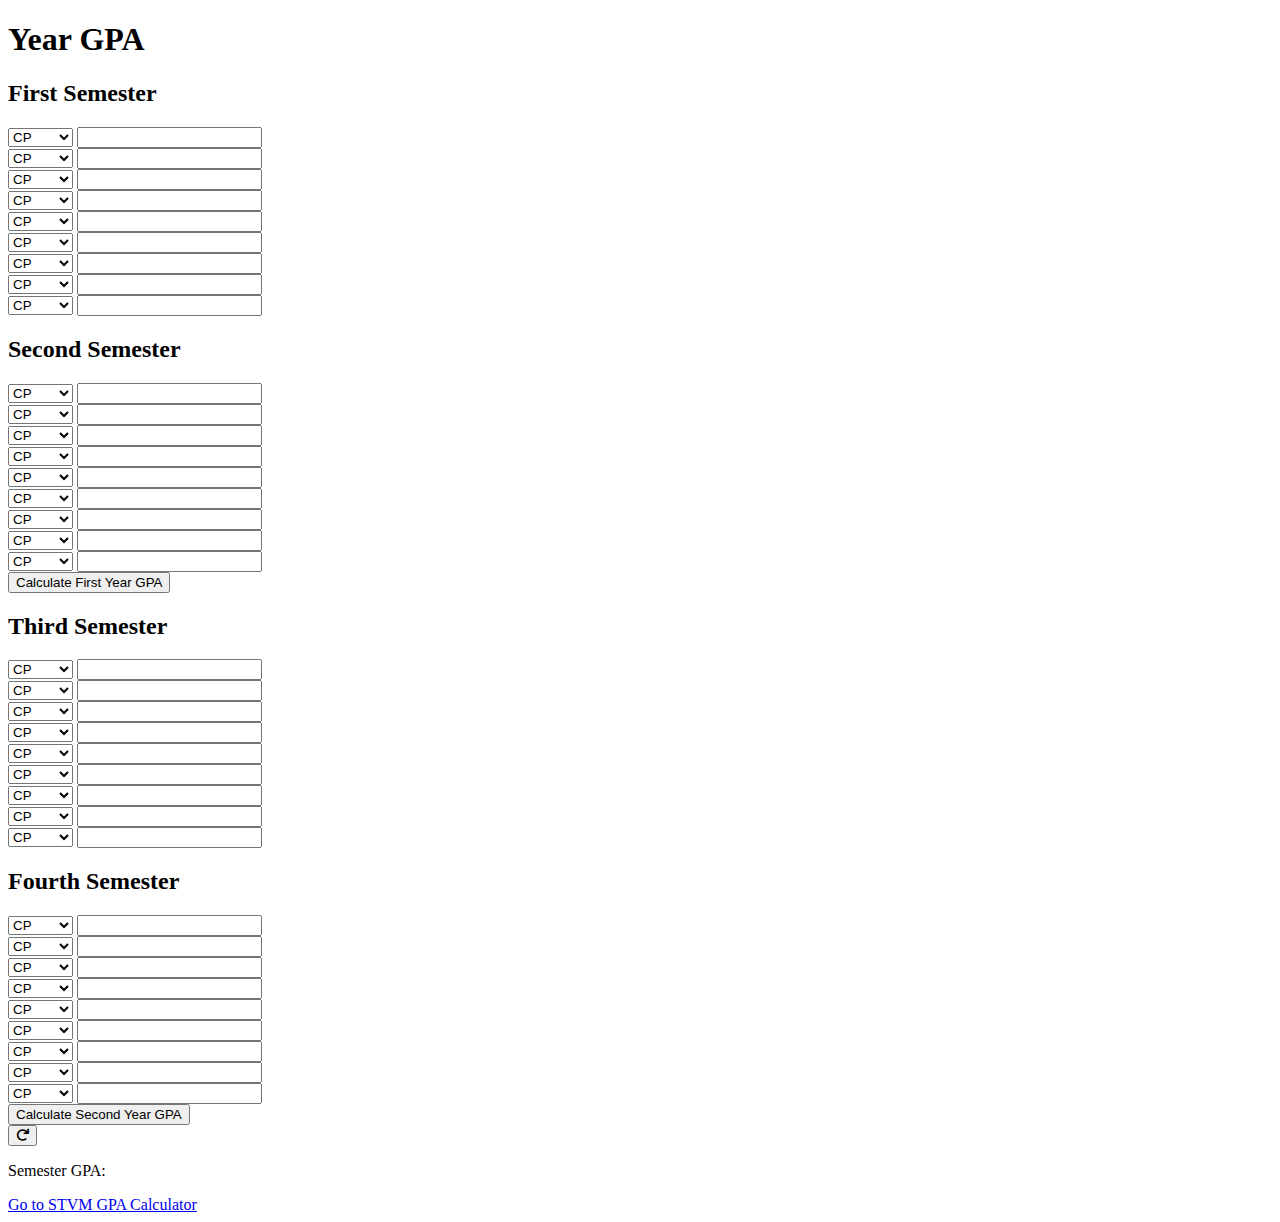
==== year_gpa.html @ 2b00e4dc "Create year_gpa.html" ====
<!DOCTYPE html>
<html lang="en">
<head>
    <meta charset="UTF-8">
    <meta name="viewport" content="width=device-width, initial-scale=1.0">
    <title>Year GPA</title>
    <link rel="stylesheet" href="styles2.css">
    <link rel="stylesheet" href="https://cdnjs.cloudflare.com/ajax/libs/font-awesome/6.0.0-beta3/css/all.min.css">
</head>
<body>
    <h1>Year GPA</h1>
    <div class="container">
        <div class="semester-group">
            <div class="column">
                <h2>First Semester</h2>
                <div class="box">
                    <select id="classType1">
                        <option value="cp">CP</option>
                        <option value="ap">AP</option>
                        <option value="honors">Honors</option>
                    </select>
                    <input type="text" id="grade1">
                </div>
                <div class="box">
                    <select id="classType2">
                        <option value="cp">CP</option>
                        <option value="ap">AP</option>
                        <option value="honors">Honors</option>
                    </select>
                    <input type="text" id="grade2">
                </div>
                <div class="box">
                    <select id="classType3">
                        <option value="cp">CP</option>
                        <option value="ap">AP</option>
                        <option value="honors">Honors</option>
                    </select>
                    <input type="text" id="grade3">
                </div>
                <div class="box">
                    <select id="classType4">
                        <option value="cp">CP</option>
                        <option value="ap">AP</option>
                        <option value="honors">Honors</option>
                    </select>
                    <input type="text" id="grade4">
                </div>
                <div class="box">
                    <select id="classType5">
                        <option value="cp">CP</option>
                        <option value="ap">AP</option>
                        <option value="honors">Honors</option>
                    </select>
                    <input type="text" id="grade5">
                </div>
                <div class="box">
                    <select id="classType6">
                        <option value="cp">CP</option>
                        <option value="ap">AP</option>
                        <option value="honors">Honors</option>
                    </select>
                    <input type="text" id="grade6">
                </div>
                <div class="box">
                    <select id="classType7">
                        <option value="cp">CP</option>
                        <option value="ap">AP</option>
                        <option value="honors">Honors</option>
                    </select>
                    <input type="text" id="grade7">
                </div>
                <div class="box">
                    <select id="classType8">
                        <option value="cp">CP</option>
                        <option value="ap">AP</option>
                        <option value="honors">Honors</option>
                    </select>
                    <input type="text" id="grade8">
                </div>
                <div class="box">
                    <select id="classType9">
                        <option value="cp">CP</option>
                        <option value="ap">AP</option>
                        <option value="honors">Honors</option>
                    </select>
                    <input type="text" id="grade9">
                </div>
                <!-- Add more boxes up to 8 -->
            </div>
            <div class="column">
                <h2>Second Semester</h2>
                <div class="box">
                    <select id="classType10">
                        <option value="cp">CP</option>
                        <option value="ap">AP</option>
                        <option value="honors">Honors</option>
                    </select>
                    <input type="text" id="grade10">
                </div>
                <div class="box">
                    <select id="classType11">
                        <option value="cp">CP</option>
                        <option value="ap">AP</option>
                        <option value="honors">Honors</option>
                    </select>
                    <input type="text" id="grade11">
                </div>
                <div class="box">
                    <select id="classType12">
                        <option value="cp">CP</option>
                        <option value="ap">AP</option>
                        <option value="honors">Honors</option>
                    </select>
                    <input type="text" id="grade12">
                </div>
                <div class="box">
                    <select id="classType13">
                        <option value="cp">CP</option>
                        <option value="ap">AP</option>
                        <option value="honors">Honors</option>
                    </select>
                    <input type="text" id="grade13">
                </div>
                <div class="box">
                    <select id="classType14">
                        <option value="cp">CP</option>
                        <option value="ap">AP</option>
                        <option value="honors">Honors</option>
                    </select>
                    <input type="text" id="grade14">
                </div>
                <div class="box">
                    <select id="classType15">
                        <option value="cp">CP</option>
                        <option value="ap">AP</option>
                        <option value="honors">Honors</option>
                    </select>
                    <input type="text" id="grade15">
                </div>
                <div class="box">
                    <select id="classType16">
                        <option value="cp">CP</option>
                        <option value="ap">AP</option>
                        <option value="honors">Honors</option>
                    </select>
                    <input type="text" id="grade16">
                </div>
                <div class="box">
                    <select id="classType17">
                        <option value="cp">CP</option>
                        <option value="ap">AP</option>
                        <option value="honors">Honors</option>
                    </select>
                    <input type="text" id="grade17">
                </div>
                <div class="box">
                    <select id="classType18">
                        <option value="cp">CP</option>
                        <option value="ap">AP</option>
                        <option value="honors">Honors</option>
                    </select>
                    <input type="text" id="grade18">
                </div>
                <!-- Add more boxes up to 8 -->
            </div>
            <div>
                <button id="calculateButton1">Calculate First Year GPA</button>
            </div>
        </div>
        <div class="semester-group">
            <div class="column">
                <h2>Third Semester</h2>
                <div class="box">
                    <select id="classType19">
                        <option value="cp">CP</option>
                        <option value="ap">AP</option>
                        <option value="honors">Honors</option>
                    </select>
                    <input type="text" id="grade19">
                </div>
                <div class="box">
                    <select id="classType20">
                        <option value="cp">CP</option>
                        <option value="ap">AP</option>
                        <option value="honors">Honors</option>
                    </select>
                    <input type="text" id="grade20">
                </div>
                <div class="box">
                    <select id="classType21">
                        <option value="cp">CP</option>
                        <option value="ap">AP</option>
                        <option value="honors">Honors</option>
                    </select>
                    <input type="text" id="grade21">
                </div>
                <div class="box">
                    <select id="classType22">
                        <option value="cp">CP</option>
                        <option value="ap">AP</option>
                        <option value="honors">Honors</option>
                    </select>
                    <input type="text" id="grade22">
                </div>
                <div class="box">
                    <select id="classType23">
                        <option value="cp">CP</option>
                        <option value="ap">AP</option>
                        <option value="honors">Honors</option>
                    </select>
                    <input type="text" id="grade23">
                </div>
                <div class="box">
                    <select id="classType24">
                        <option value="cp">CP</option>
                        <option value="ap">AP</option>
                        <option value="honors">Honors</option>
                    </select>
                    <input type="text" id="grade24">
                </div>
                <div class="box">
                    <select id="classType25">
                        <option value="cp">CP</option>
                        <option value="ap">AP</option>
                        <option value="honors">Honors</option>
                    </select>
                    <input type="text" id="grade25">
                </div>
                <div class="box">
                    <select id="classType26">
                        <option value="cp">CP</option>
                        <option value="ap">AP</option>
                        <option value="honors">Honors</option>
                    </select>
                    <input type="text" id="grade26">
                </div>
                <div class="box">
                    <select id="classType27">
                        <option value="cp">CP</option>
                        <option value="ap">AP</option>
                        <option value="honors">Honors</option>
                    </select>
                    <input type="text" id="grade27">
                </div>
                <!-- Add more boxes up to 8 -->
            </div>
            <div class="column">
                <h2>Fourth Semester</h2>
                <div class="box">
                    <select id="classType28">
                        <option value="cp">CP</option>
                        <option value="ap">AP</option>
                        <option value="honors">Honors</option>
                    </select>
                    <input type="text" id="grade28">
                </div>
                <div class="box">
                    <select id="classType29">
                        <option value="cp">CP</option>
                        <option value="ap">AP</option>
                        <option value="honors">Honors</option>
                    </select>
                    <input type="text" id="grade29">
                </div>
                <div class="box">
                    <select id="classType30">
                        <option value="cp">CP</option>
                        <option value="ap">AP</option>
                        <option value="honors">Honors</option>
                    </select>
                    <input type="text" id="grade30">
                </div>
                <div class="box">
                    <select id="classType31">
                        <option value="cp">CP</option>
                        <option value="ap">AP</option>
                        <option value="honors">Honors</option>
                    </select>
                    <input type="text" id="grade31">
                </div>
                <div class="box">
                    <select id="classType32">
                        <option value="cp">CP</option>
                        <option value="ap">AP</option>
                        <option value="honors">Honors</option>
                    </select>
                    <input type="text" id="grade32">
                </div>
                <div class="box">
                    <select id="classType33">
                        <option value="cp">CP</option>
                        <option value="ap">AP</option>
                        <option value="honors">Honors</option>
                    </select>
                    <input type="text" id="grade33">
                </div>
                <div class="box">
                    <select id="classType34">
                        <option value="cp">CP</option>
                        <option value="ap">AP</option>
                        <option value="honors">Honors</option>
                    </select>
                    <input type="text" id="grade34">
                </div>
                <div class="box">
                    <select id="classType35">
                        <option value="cp">CP</option>
                        <option value="ap">AP</option>
                        <option value="honors">Honors</option>
                    </select>
                    <input type="text" id="grade35">
                </div>
                <div class="box">
                    <select id="classType36">
                        <option value="cp">CP</option>
                        <option value="ap">AP</option>
                        <option value="honors">Honors</option>
                    </select>
                    <input type="text" id="grade36">
                </div>
                <!-- Add more boxes up to 8 -->
            </div>
            <div>
                <button id="calculateButton2">Calculate Second Year GPA</button>
            </div>
        </div>
    </div>
    <div>
        <button id="resetButton"><i class="fas fa-redo"></i></button>
    </div>
    <div>
        <p id="averageGPA">Semester GPA: </p>
    </div>
    </div>
    <a href="https://stvmgradecalculator.netlify.app/">Go to STVM GPA Calculator</a>
    </div>
    <script src="script_year_gpa.js"></script>
</body>
</html>
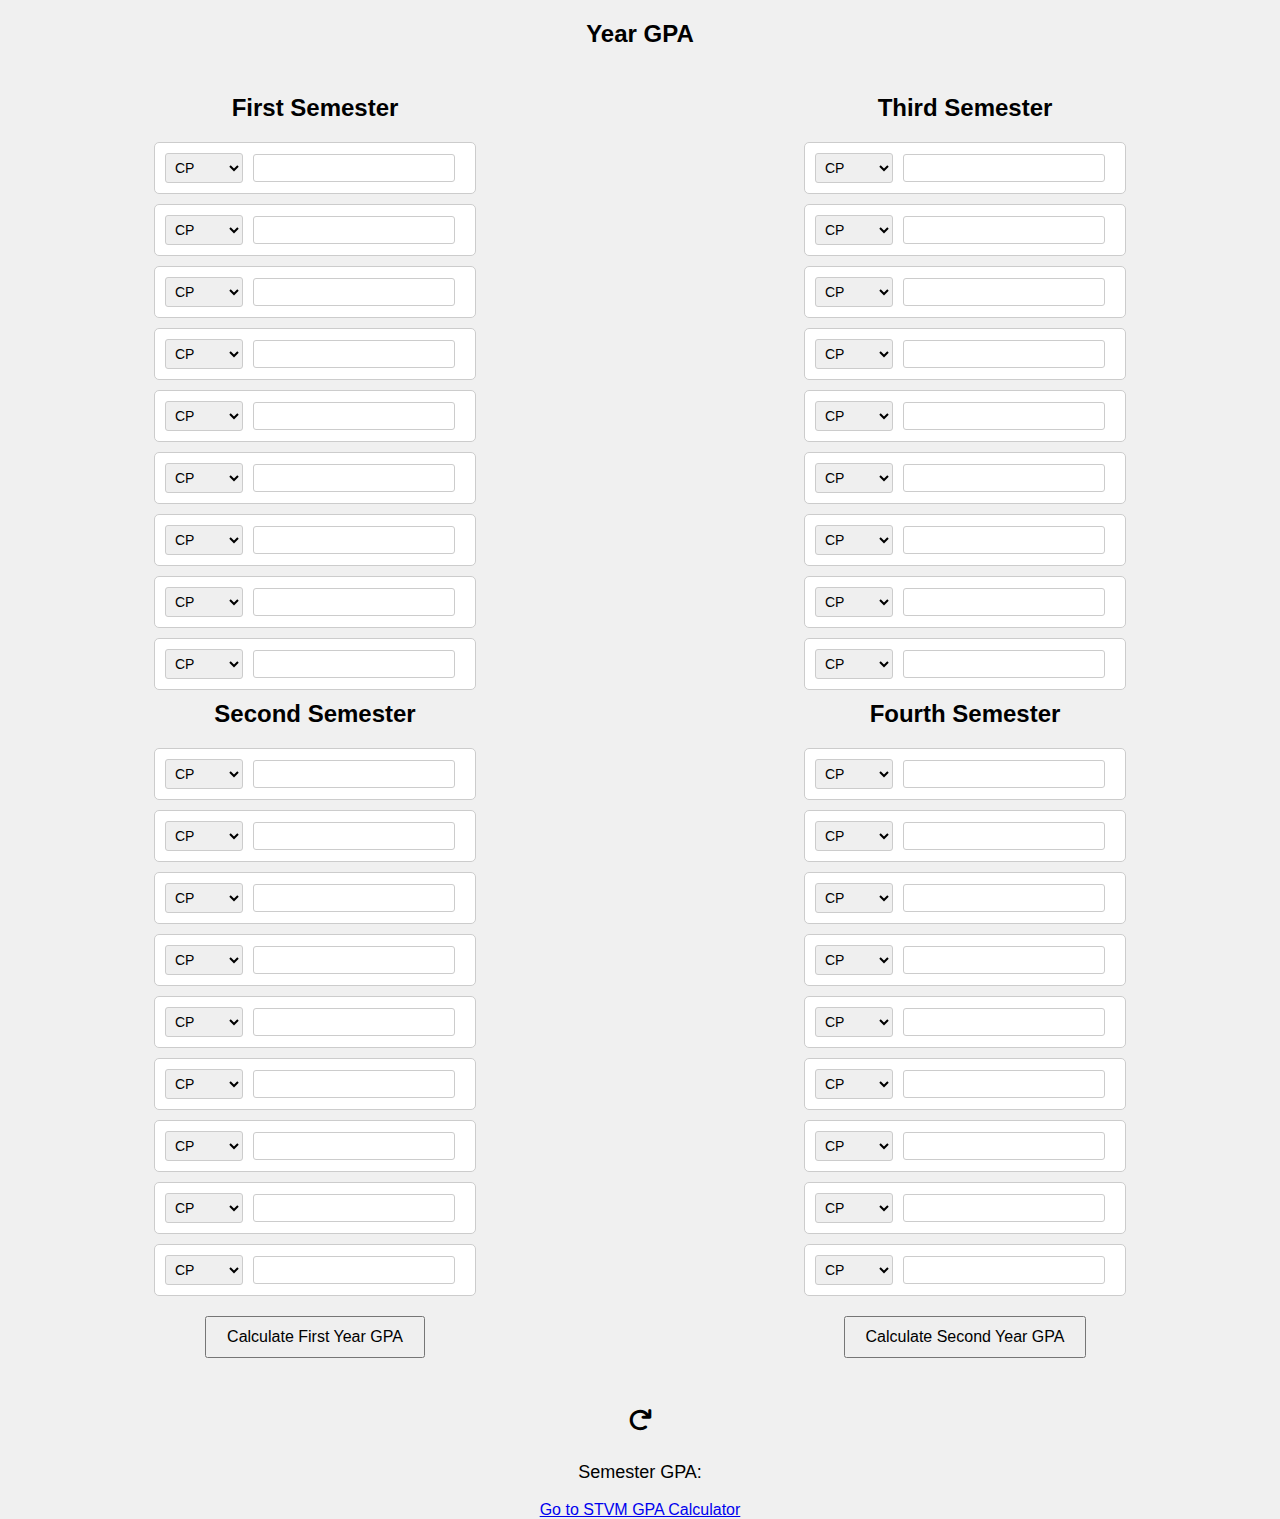
==== commit 121cd166: "Update year_gpa.html" ====
--- a/year_gpa.html
+++ b/year_gpa.html
@@ -337,3 +337,4 @@
     <script src="script_year_gpa.js"></script>
 </body>
 </html>
+<!-- Needed to Redeploy and Neede to change something -->
--- a/styles2.css
+++ b/styles2.css
@@ -0,0 +1,93 @@
+body {
+    font-family: Arial, sans-serif;
+    margin: 0;
+    padding: 0;
+    display: flex;
+    flex-direction: column;
+    align-items: center;
+    height: 100vh;
+    background-color: #f0f0f0;
+}
+
+h1 {
+    margin-top: 20px;
+    font-size: 24px;
+}
+
+.container {
+    display: flex;
+    flex-wrap: wrap;
+    justify-content: space-around;
+    gap: 20px;
+    width: 100%;
+    padding: 20px;
+}
+
+.semester-group {
+    display: flex;
+    flex-direction: column;
+    align-items: center;
+}
+
+.column {
+    display: flex;
+    flex-direction: column;
+    align-items: center;
+    gap: 10px;
+    width: 300px;
+}
+
+h2 {
+    margin: 10px 0;
+}
+
+.box {
+    display: flex;
+    justify-content: space-between;
+    align-items: center;
+    width: 100%;
+    background-color: #fff;
+    padding: 10px;
+    border: 1px solid #ccc;
+    border-radius: 5px;
+}
+
+select, input[type="text"] {
+    padding: 5px;
+    font-size: 14px;
+    margin-right: 10px;
+    border: 1px solid #ccc;
+    border-radius: 3px;
+}
+
+input[type="text"] {
+    flex-grow: 1;
+}
+
+button {
+    margin-top: 20px;
+    padding: 10px 20px;
+    font-size: 16px;
+    cursor: pointer;
+}
+
+#resetButton {
+    display: flex;
+    align-items: center;
+    margin-top: 20px;
+    padding: 10px;
+    font-size: 16px;
+    cursor: pointer;
+    border: none;
+    background: none;
+}
+
+#resetButton i {
+    font-size: 24px;
+    color: #000;
+}
+
+#averageGPA {
+    margin-top: 20px;
+    font-size: 18px;
+}
